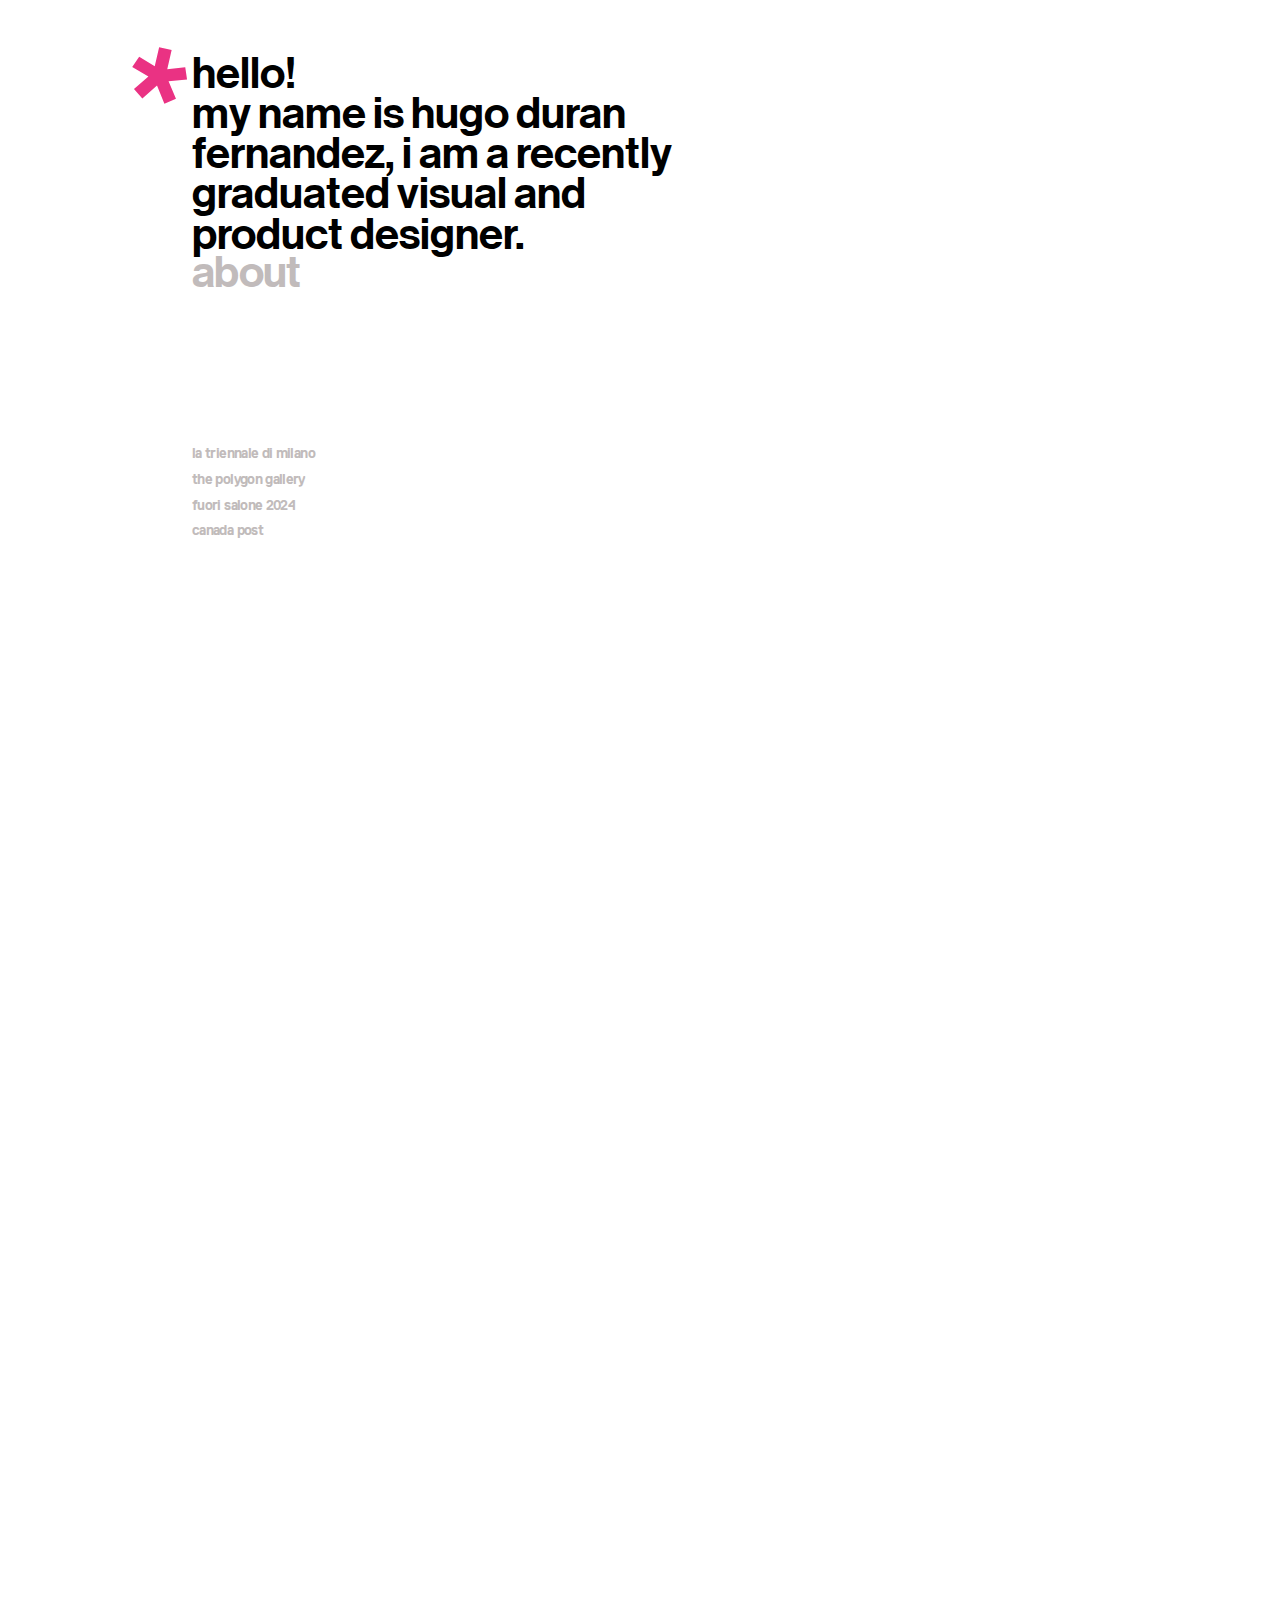
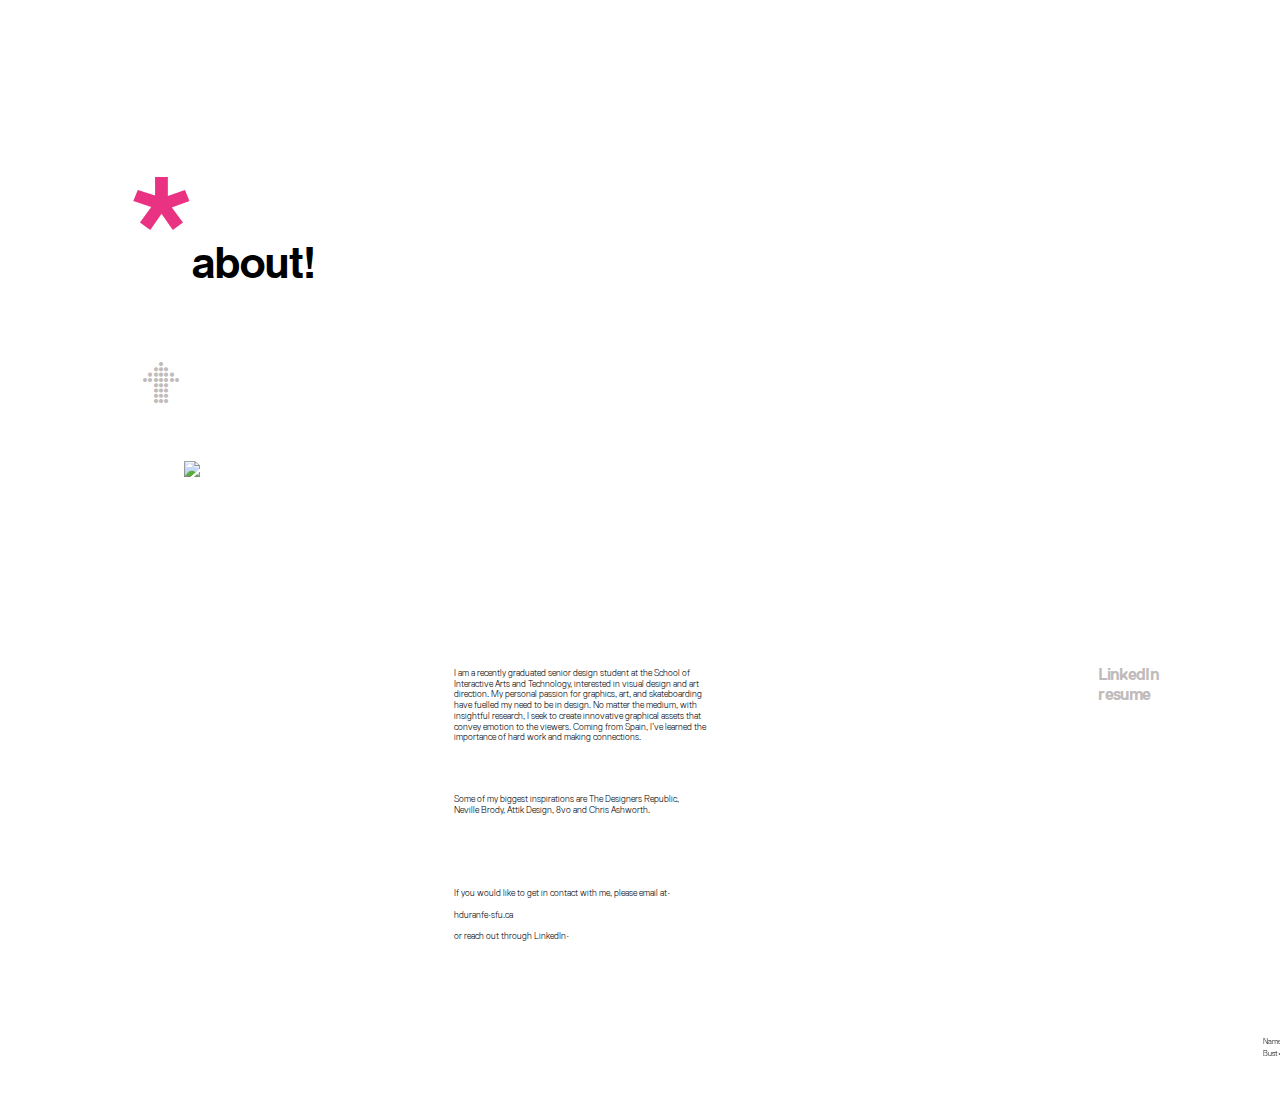
==== index.html @ 4f86c84c "Update index.html" ====
<!DOCTYPE html>
	<html lang="en">
	<head>
		<meta charset ="UTF-8" />
		<link rel="stylesheet" href="index.css" />
		<script src="https://unpkg.com/aos@2.3.1/dist/aos.js"></script>
		<script src="https://ajax.googleapis.com/ajax/libs/jquery/3.3.1/jquery.min.js"></script>
		<meta name="viewport" content="width=device-width, initial-scale=1">
		<title> Hugo Duran</title>
		<link rel = "icon" href="Vector 1.ico">
  </head>

		<body>
			<p id="hello"> * </p>
			<p id="boss">hello! <br> my name is <a class="name" id="hugo" href="#ab">hugo duran <br> fernandez,</a> i am a recently <br> graduated visual and <br>
			product designer.</p>


			<a id="one" href="project2.html">la triennale di milano</a>

			<a id="two" href="project3.html">the polygon gallery</a>

			<a id="three" href="project3.html">fuori salone 2024</a>

			<a id="four" href="project4.html">canada post</a>

			<a class="name" id="aboutme" href="#ab">about</a>


			<p id="ab">*</p>
			<p id="about">about!</p>

			<img id="meimg" src="meimg.svg">
			<p id="bio">I am a recently graduated senior design student at the School of <br>Interactive
				Arts and Technology, interested in visual design and art <br>direction. My personal
				passion for graphics, art, and skateboarding <br>have fuelled my need to be in design.
				No  matter the medium, with <br>insightful research, I seek to create innovative
				graphical assets that <br>convey emotion to the viewers. Coming from Spain, I’ve
				learned the <br>importance of hard work and making connections.
			</p>

			<p id="id2">Some of my biggest inspirations are The Designers Republic,<br> Neville Brody,
				Attik Design, 8vo and Chris Ashworth.
			</p>

			<p id="id3">
				If you would like to get in contact with me, please email at:
				<br><br>
				hduranfe@sfu.ca
				<br><br>
				or reach out through LinkedIn!
			</p>

			<a href="https://www.linkedin.com/in/hugo-duran-fernandez-402280212/" id="linkedin">LinkedIn</a>
			<a href="resume.pdf" id="resume" download>resume</a>

			<a href="#hello" id="backup">x</a>


			<marquee id="marq" behavior="scroll" Scrollamount=2.5 direction="left">Name: Hugo Duran / Place of Birth: Lugo (Spain) / Date of Birth: December 4th, 1998 / Zodiac Sign: Sagittarius / Blood Type: O+ Type / Height: 168cm / Weight : 58.9kg </marquee>
			<marquee id="marq2" behavior="scroll" Scrollamount=2.5 direction="left">Bust: 90cm / Waist: 60cm / Hip: 90cm / Foot: 25cm / Size of Head: 54cm / Length from the Crotch to the Ankle: 68cm / Length of Arms: 68cm / Hair: Black (Really dark brown) / Width of the Face: 18cm / Length of the Face: 25cm / Eye Color: Brown / Visual acuity: 20/20 / Number of Pets: 1 Dog + 3 Fish &nbsp &nbsp &nbsp &nbsp &nbsp &nbsp &nbsp &nbsp &nbsp </marquee>


		</body>

    </html>
---- index.css ----
@keyframes fadeIn{
  from { opacity:0; }
  to   { opacity:1; }
}

@font-face	{

  font-family:Replica Bold;
  src:url("ReplicaTrial-Bold.otf");

}

@font-face	{

  font-family:Replica Light;
  src:url("ReplicaTrial-Light.otf");
}

@font-face	{

  font-family:Iconographica;
  src:url("Iconografica.ttf");
}

@font-face	{

  font-family:Neue Hass Grotesc;
  src:url("NHaasGroteskDSPro-65Md.ttf");
}

body, html {
    height:100%;
    background-color:#ffffff;
    scroll-behavior: smooth;
    overflow-x: hidden;
    overflow-y: hidden;
}

#hello {
  font-family: Neue Hass Grotesc;
  font-size:13vw;
	position:absolute;
	left:11vw;
	top:-12.5vw;
  color:#EA3283;

  transform-origin: 0 0;
  transform: rotate(13deg);


    /*opacity:0;
    animation-name: fadeIn;
    animation-delay: 1s;
    animation-duration: 5s;
    animation-fill-mode: forwards;
    */

}

#boss {
  font-family: Neue Hass Grotesc;
  font-size:3.4vw;
  line-height:92%;
  letter-spacing:normal;
  position:absolute;
  left:15vw;
  top: 0.85vw;
}

#hugo{
  color:black;
}

#hugo:hover{
  color: #EA3283;
}


#rect{
  position:absolute;
	top:29vw;
  width: 101vw;
}

#rect2{
  position:absolute;
	top:30vw;
  width: 101vw;
}

#me{
  font-family: Replica Bold;
  letter-spacing: -0.05vw;
  line-height:1.3vw;
  font-size:1.27vw;
  position:absolute;
  left:30vw;
  top: 30vw;
}

#titleprojects{
  font-family: Replica Bold;
  letter-spacing: -0.05vw;
  font-size:1.1vw;
  position:absolute;
  left:15vw;
  top: 35.8vw;
}

#one{
  font-family: Replica Bold;
  letter-spacing: -0.05vw;
  font-size:1.1vw;
  position:absolute;
  left:15vw;
  top: 34.8vw;

}

#two{
  font-family: Replica Bold;
  letter-spacing: -0.05vw;
  font-size:1.1vw;
  position:absolute;
  left:15vw;
  top: 36.8vw;
}

#three{
  font-family: Replica Bold;
  letter-spacing: -0.05vw;
  font-size:1.1vw;
  position:absolute;
  left:15vw;
  top: 38.8vw;
  color: rgb(#f1f1f1);
}

#four{
  font-family: Replica Bold;
  letter-spacing: -0.05vw;
  font-size:1.1vw;
  position:absolute;
  left:15vw;
  top: 40.8vw;
  color: rgb(#f1f1f1);
}

#aboutme{
  font-family: Neue Hass Grotesc;
  letter-spacing: -0.05vw;
  font-size:3.4vw;
  position:absolute;
  left:15vw;
  top: 19.3vw;
}

#ab{
  font-family: Neue Hass Grotesc;
  font-size:13vw;
	position:absolute;
	left:10vw;
	top:174.8vh;
  color:#EA3283;
}

#about{
  font-family: Neue Hass Grotesc;
  font-size:3.4vw;
  line-height:92%;
  letter-spacing:normal;
  position:absolute;
  left:15vw;
  top: 200vh;
}

#meimg{
  width:12vw;
  position:absolute;
  left:14.4vw;
  top:229vh;
}

#bio{
  font-family: Replica Light;
  font-size:0.7vw;
  line-height:1.2;
  letter-spacing:normal;
  position:absolute;
  left:35.5vw;
  top: 251vh;
}

#id2{
  font-family: Replica Light;
  font-size:0.7vw;
  line-height:1.2;
  letter-spacing:normal;
  position:absolute;
  left:35.5vw;
  top: 265vh;
}

#id3{
  font-family: Replica Light;
  font-size:0.7vw;
  line-height:1.2;
  letter-spacing:normal;
  position:absolute;
  left:35.5vw;
  top: 275.5vh;
}


#marq{
  font-family: Replica Light;
  font-size:0.6vw;
  position:absolute;
  width:100%;
  top:293vh;
  left:0vw;
}

#marq2{
  font-family: Replica Light;
  font-size:0.6vw;
  position:absolute;
  width:100%;
  top:294.3vh;
  left:0vw;
  padding-bottom: 5vh;
}

#linkedin{
  font-family: Replica Bold;
  font-size:1.3vw;
  letter-spacing: -0.05vw;
  position:absolute;
  top:251.5vh;
  left:85.8vw;
}

#resume{
  font-family: Replica Bold;
  font-size:1.3vw;
  letter-spacing: -0.05vw;
  position:absolute;
  top:253.8vh;
  left:85.8vw;
}

#backup{
  font-family: Iconographica;
  font-size:3.5vw;
  line-height:normal;
  position:absolute;
  left:14vw;
  top:218vh;

  transform-origin: 0 0;
  transform: rotate(90deg);
}


/* unvisited link */
a:link {
  color: #c1bbbb;
  text-decoration: none;
}

/* visited link */
a:visited {
  color: #c1bbbb;
  text-decoration: none;
}

/* mouse over link */
a:hover {
  color: #EA3283;
  text-decoration: none;
}

/* selected link */
a:active {
  color: #c1bbbb;
  text-decoration: none;
}
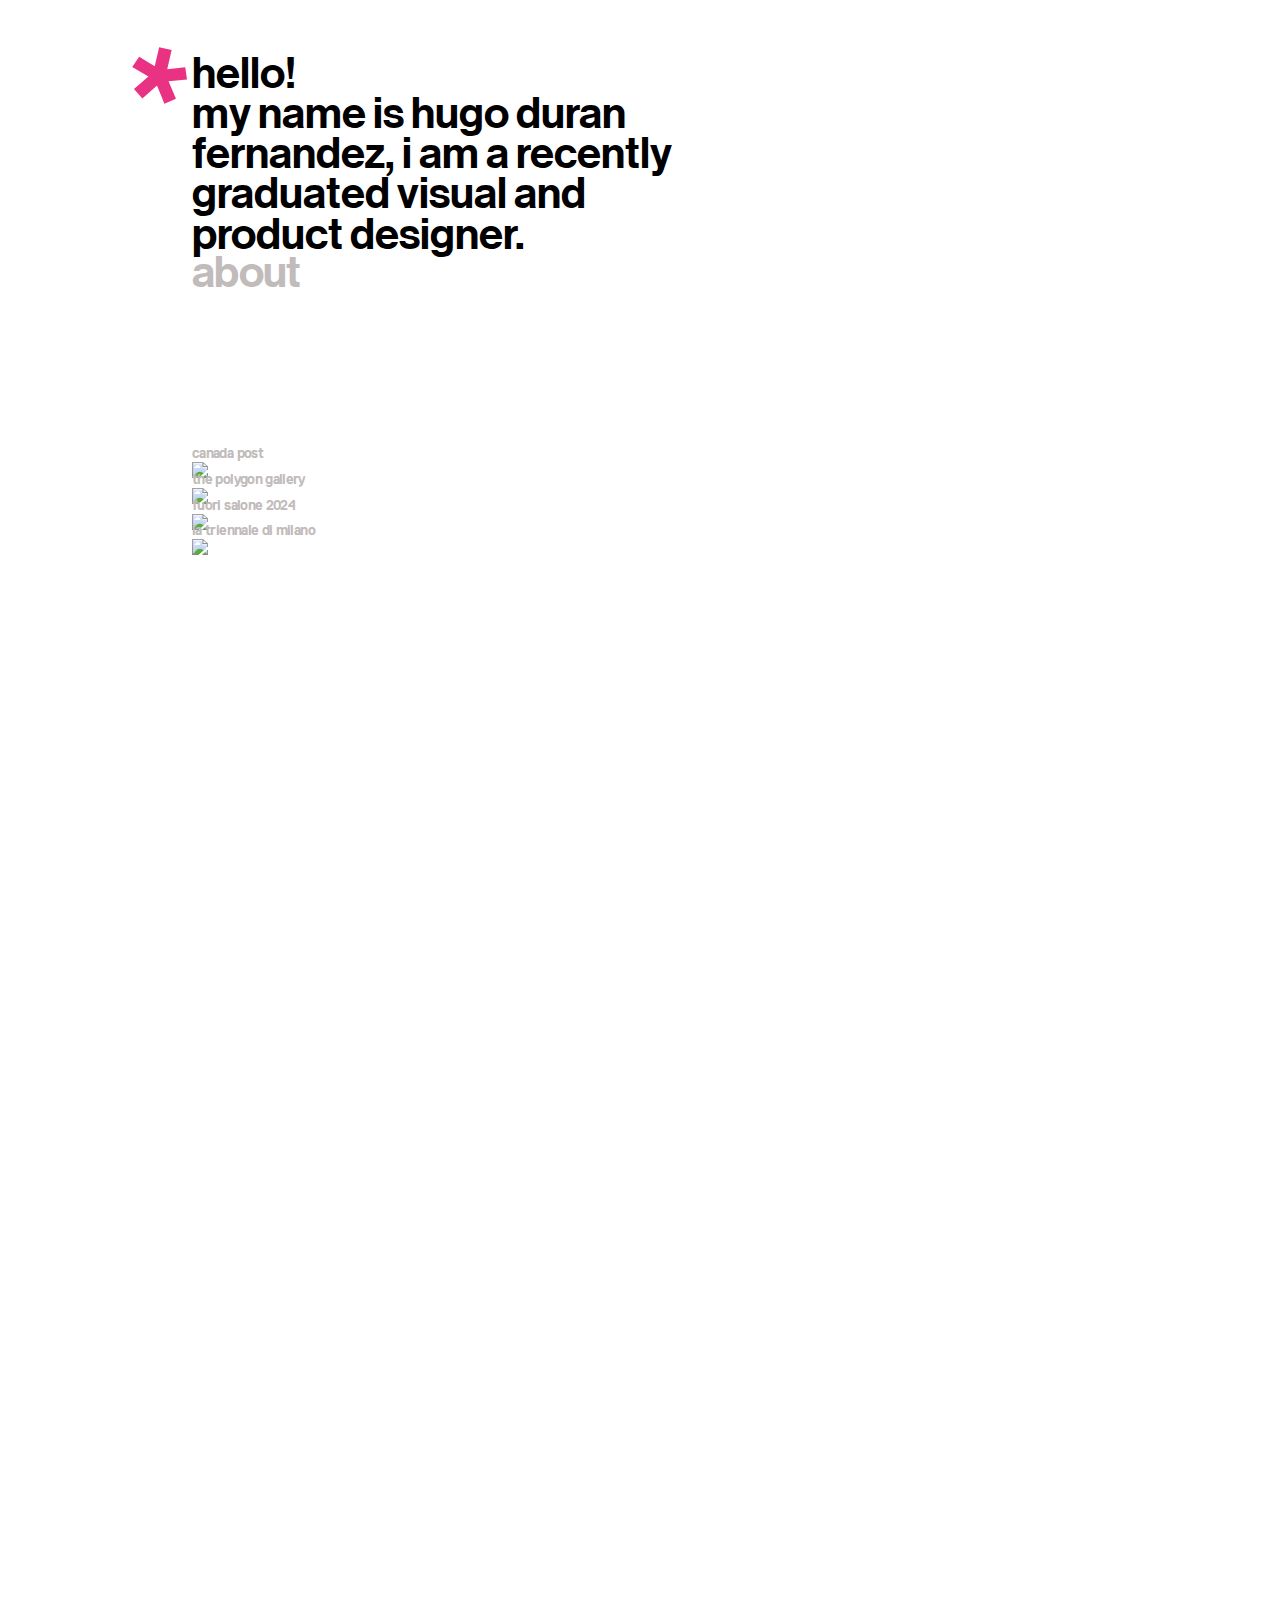
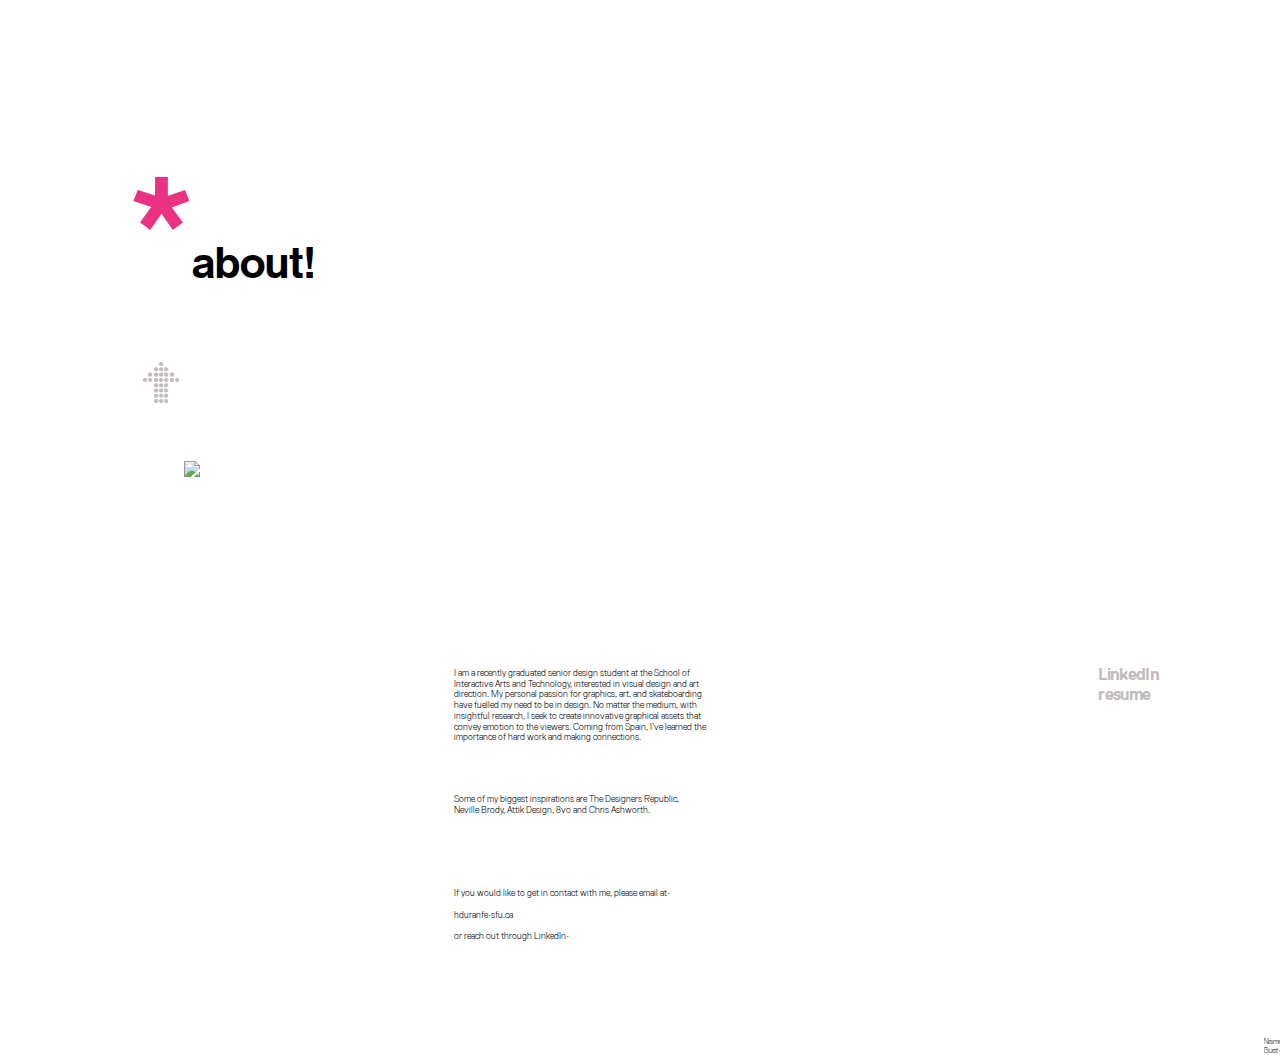
==== commit a359acea: "Update index.html" ====
--- a/index.html
+++ b/index.html
@@ -11,18 +11,27 @@
   </head>
 
 		<body>
+
 			<p id="hello"> * </p>
 			<p id="boss">hello! <br> my name is <a class="name" id="hugo" href="#ab">hugo duran <br> fernandez,</a> i am a recently <br> graduated visual and <br>
 			product designer.</p>
 
 
-			<a id="one" href="project2.html">la triennale di milano</a>
+			<a id="one" href="project5.html">canada post
+			<div><img id="p1" src="postershow.svg" /></div>
+			</a>
 
-			<a id="two" href="project3.html">the polygon gallery</a>
+			<a id="two" href="project3.html">the polygon gallery
+			<div><img id="p2" src="postershow.svg" /></div>
+			</a>
 
-			<a id="three" href="project3.html">fuori salone 2024</a>
+			<a id="three" href="project4.html">fuori salone 2024
+			<div><img id="p3" src="postershow.svg" /></div>
+			</a>
 
-			<a id="four" href="project4.html">canada post</a>
+			<a id="four" href="project2.html">la triennale di milano
+			<div><img id="p4" src="postershow.svg" /></div>
+			</a>
 
 			<a class="name" id="aboutme" href="#ab">about</a>
 
@@ -52,15 +61,18 @@
 			</p>
 
 			<a href="https://www.linkedin.com/in/hugo-duran-fernandez-402280212/" id="linkedin">LinkedIn</a>
-			<a href="resume.pdf" id="resume" download>resume</a>
+			<a href="resume2024.pdf" id="resume" download>resume</a>
 
 			<a href="#hello" id="backup">x</a>
 
 
-			<marquee id="marq" behavior="scroll" Scrollamount=2.5 direction="left">Name: Hugo Duran / Place of Birth: Lugo (Spain) / Date of Birth: December 4th, 1998 / Zodiac Sign: Sagittarius / Blood Type: O+ Type / Height: 168cm / Weight : 58.9kg </marquee>
-			<marquee id="marq2" behavior="scroll" Scrollamount=2.5 direction="left">Bust: 90cm / Waist: 60cm / Hip: 90cm / Foot: 25cm / Size of Head: 54cm / Length from the Crotch to the Ankle: 68cm / Length of Arms: 68cm / Hair: Black (Really dark brown) / Width of the Face: 18cm / Length of the Face: 25cm / Eye Color: Brown / Visual acuity: 20/20 / Number of Pets: 1 Dog + 3 Fish &nbsp &nbsp &nbsp &nbsp &nbsp &nbsp &nbsp &nbsp &nbsp </marquee>
-
+			<marquee id="marq" behavior="scroll" Scrollamount=2.5 direction="left">Name: Hugo Duran / Place of Birth: Lugo (Spain) /
+				Date of Birth: December 4th, 1998 / Zodiac Sign: Sagittarius / Blood Type: O+ Type / Height: 168cm / Weight : 58.9kg
+				<br> Bust: 90cm / Waist: 60cm / Hip: 90cm / Foot: 25cm / Size of Head: 54cm / Length from the Crotch to the Ankle: 68cm
+				/ Length of Arms: 68cm / Hair: Black (Really dark brown) / Width of the Face: 18cm / Length of the Face: 25cm / Eye Color:
+				Brown / Visual acuity: 20/20 / Number of Pets: 1 Dog + 3 Fish</marquee>
 
 		</body>
 
     </html>
+
--- a/index.css
+++ b/index.css
@@ -31,9 +31,14 @@
 body, html {
     height:100%;
     background-color:#ffffff;
+    cursor:url('newmouse.svg'), auto;
     scroll-behavior: smooth;
     overflow-x: hidden;
     overflow-y: hidden;
+}
+
+a{
+  cursor:url('newmouse.svg'), auto;
 }
 
 #hello {
@@ -285,3 +290,7 @@
   color: #c1bbbb;
   text-decoration: none;
 }
+
+::selection{
+color:#EA3283;
+}
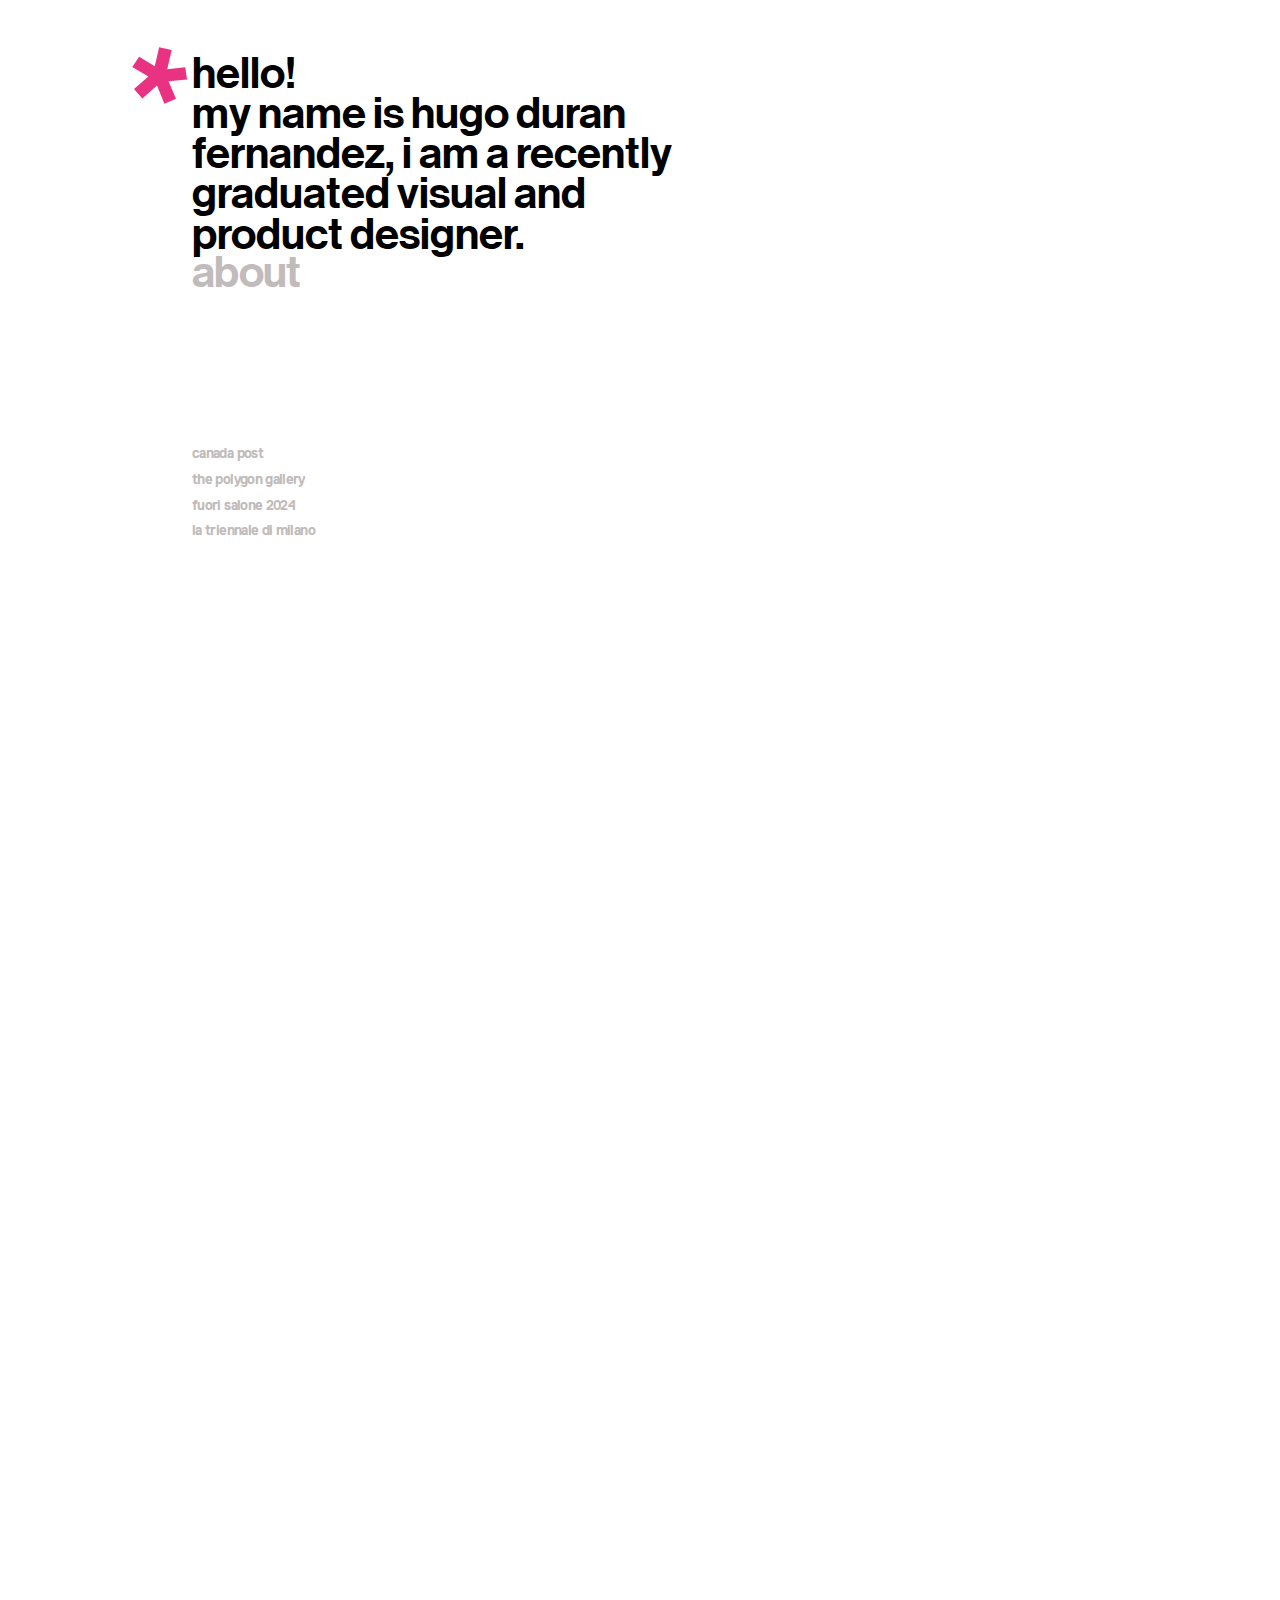
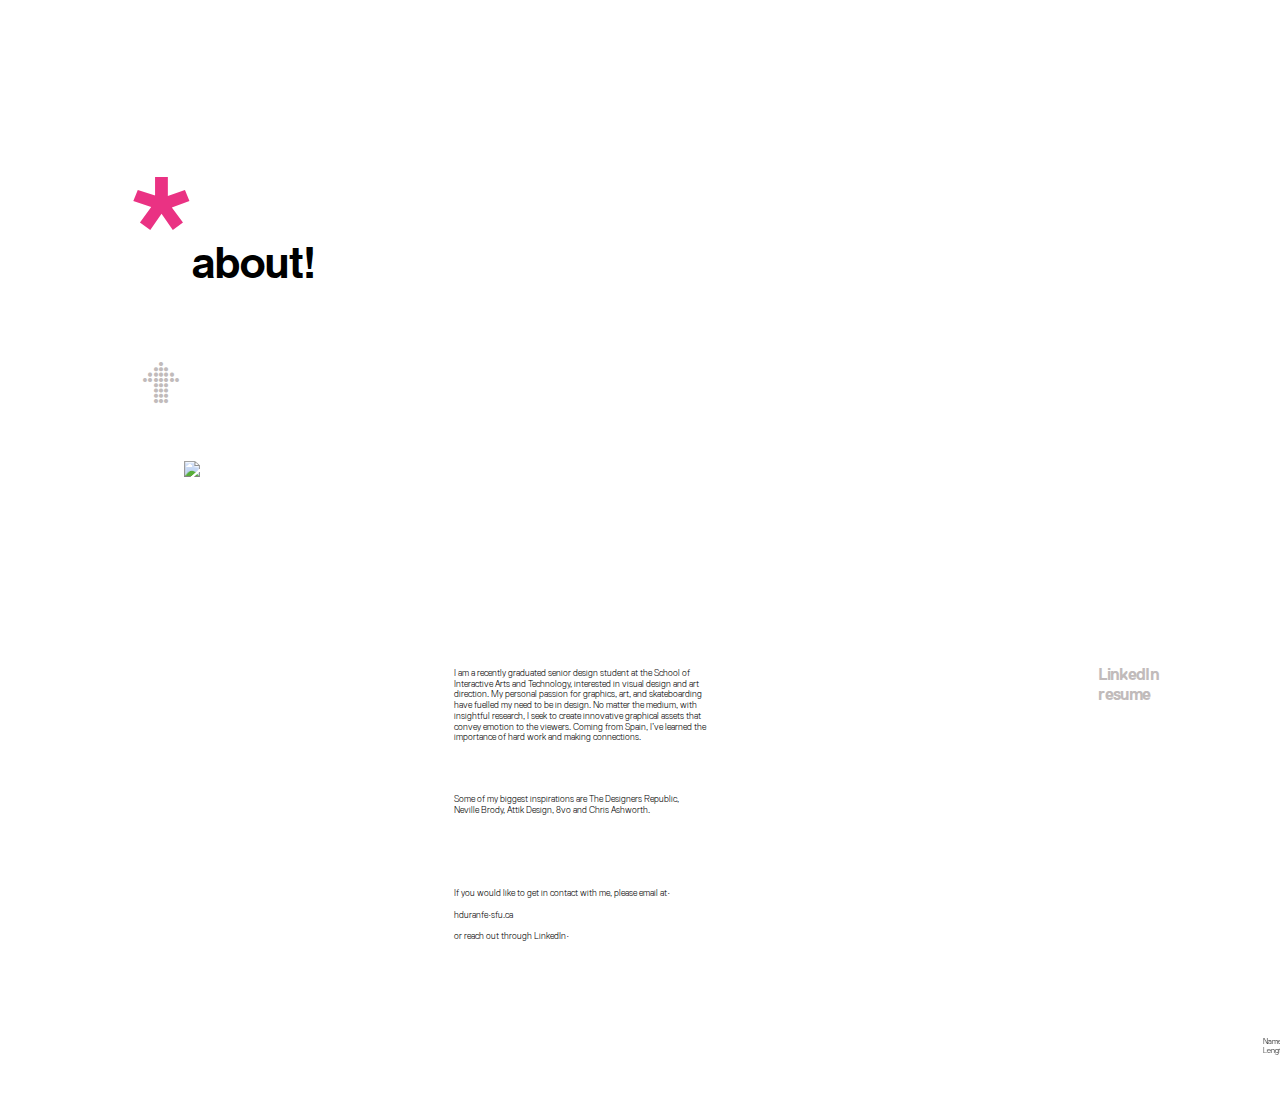
==== commit 23ddfe90: "Update index.html" ====
--- a/index.html
+++ b/index.html
@@ -8,6 +8,7 @@
 		<meta name="viewport" content="width=device-width, initial-scale=1">
 		<title> Hugo Duran</title>
 		<link rel = "icon" href="Vector 1.ico">
+
   </head>
 
 		<body>
@@ -18,15 +19,15 @@
 
 
 			<a id="one" href="project5.html">canada post
-			<div><img id="p1" src="postershow.svg" /></div>
+			<div><img id="p1" src="shipping.svg" /></div>
 			</a>
 
 			<a id="two" href="project3.html">the polygon gallery
-			<div><img id="p2" src="postershow.svg" /></div>
+			<div><img id="p2" src="finalrender.svg" /></div>
 			</a>
 
 			<a id="three" href="project4.html">fuori salone 2024
-			<div><img id="p3" src="postershow.svg" /></div>
+			<div><img id="p3" src="crumpled.svg" /></div>
 			</a>
 
 			<a id="four" href="project2.html">la triennale di milano
@@ -68,11 +69,10 @@
 
 			<marquee id="marq" behavior="scroll" Scrollamount=2.5 direction="left">Name: Hugo Duran / Place of Birth: Lugo (Spain) /
 				Date of Birth: December 4th, 1998 / Zodiac Sign: Sagittarius / Blood Type: O+ Type / Height: 168cm / Weight : 58.9kg
-				<br> Bust: 90cm / Waist: 60cm / Hip: 90cm / Foot: 25cm / Size of Head: 54cm / Length from the Crotch to the Ankle: 68cm
+				 Bust: 90cm / Waist: 60cm / Hip: 90cm / Foot: 25cm / Size of Head: 54cm <br> Length from the Crotch to the Ankle: 68cm
 				/ Length of Arms: 68cm / Hair: Black (Really dark brown) / Width of the Face: 18cm / Length of the Face: 25cm / Eye Color:
-				Brown / Visual acuity: 20/20 / Number of Pets: 1 Dog + 3 Fish</marquee>
+				Brown / Visual acuity: 20/20 / Number of Pets: 1 Dog + 3 Deceased Fish + 1 Cat</marquee>
 
 		</body>
 
     </html>
-
--- a/index.css
+++ b/index.css
@@ -151,6 +151,46 @@
   color: rgb(#f1f1f1);
 }
 
+a>div {
+  display: none;
+}
+
+a:hover>div {
+  display: block;
+}
+
+#p1{
+  width:25vw;
+
+  position:absolute;
+  left:50vw;
+  top:-45vh;
+}
+
+#p2{
+  width:25vw;
+
+  position:absolute;
+  left:50vw;
+  top:-49vh;
+}
+
+#p3{
+  width:25vw;
+
+  position:absolute;
+  left:50vw;
+  top:-53vh;
+}
+
+#p4{
+  width:25vw;
+
+  position:absolute;
+  left:50vw;
+  top:-57vh;
+}
+
 #aboutme{
   font-family: Neue Hass Grotesc;
   letter-spacing: -0.05vw;
@@ -224,15 +264,6 @@
   width:100%;
   top:293vh;
   left:0vw;
-}
-
-#marq2{
-  font-family: Replica Light;
-  font-size:0.6vw;
-  position:absolute;
-  width:100%;
-  top:294.3vh;
-  left:0vw;
   padding-bottom: 5vh;
 }
 
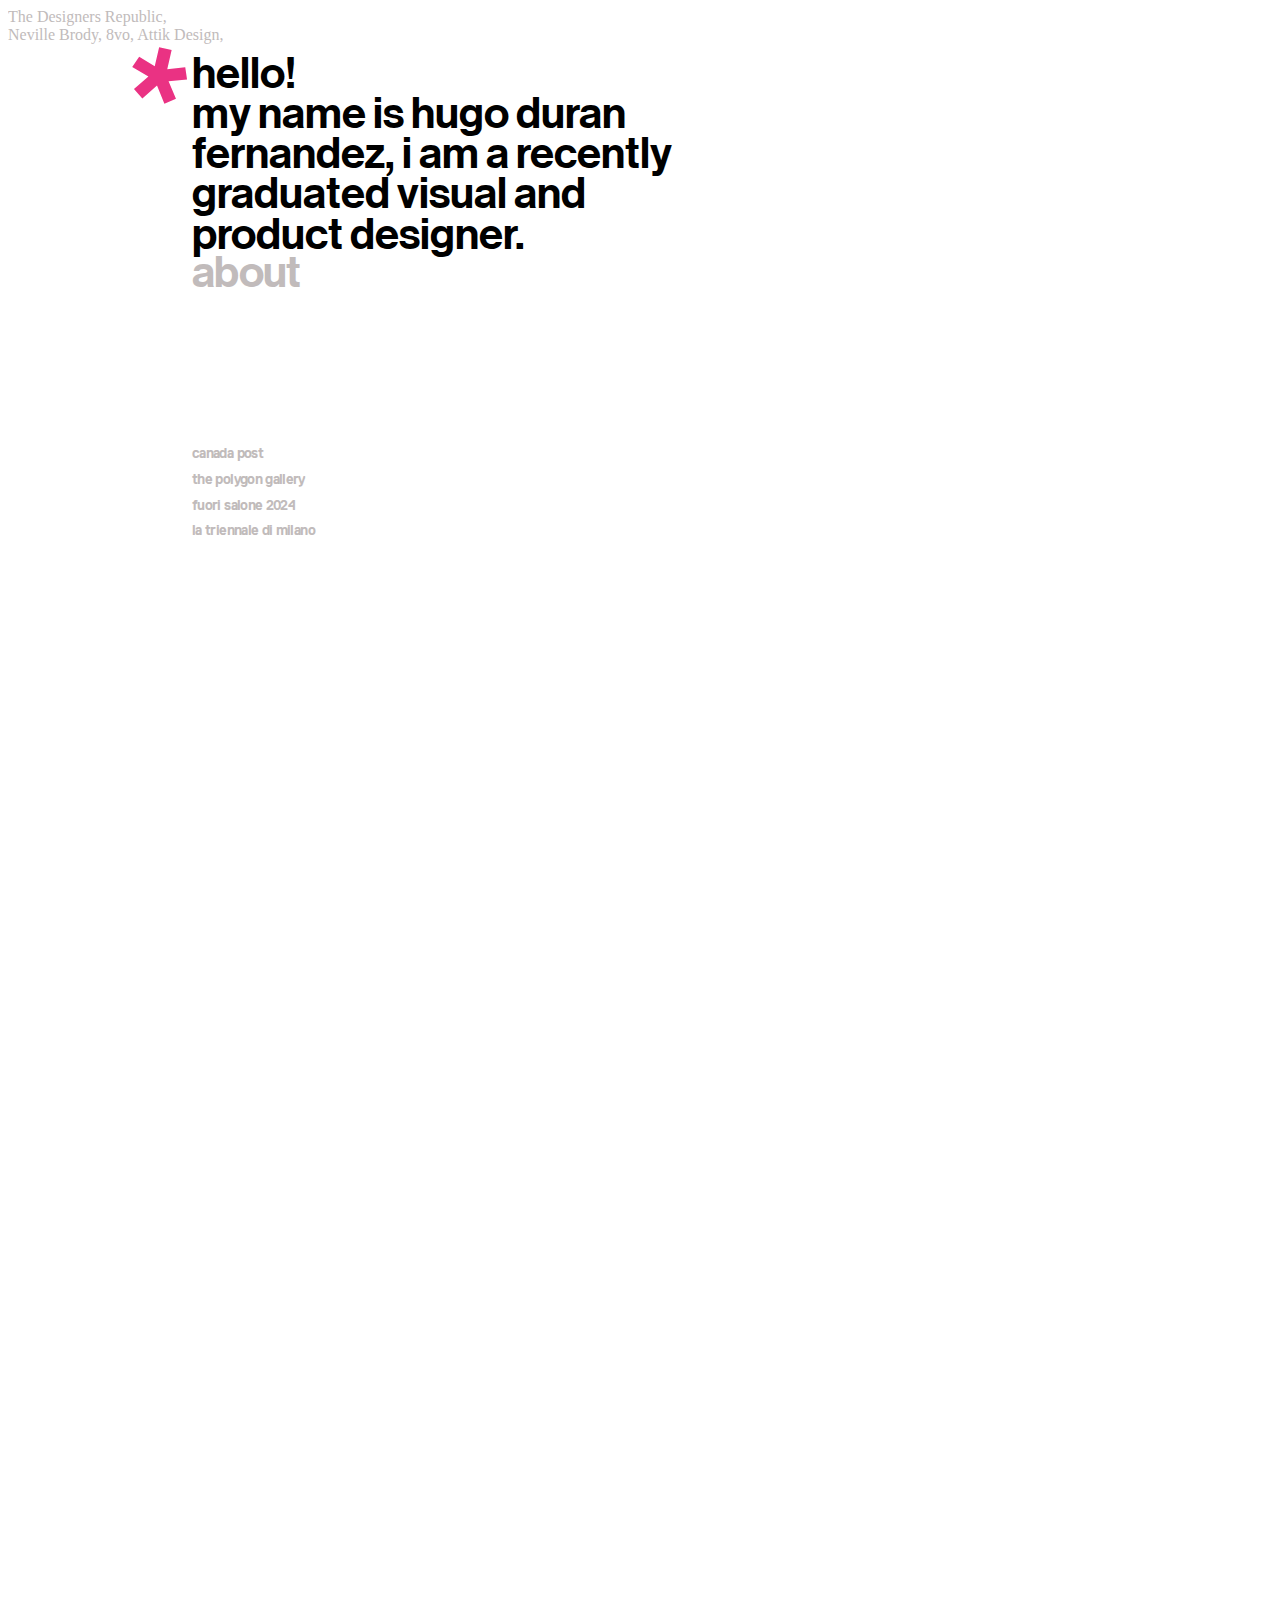
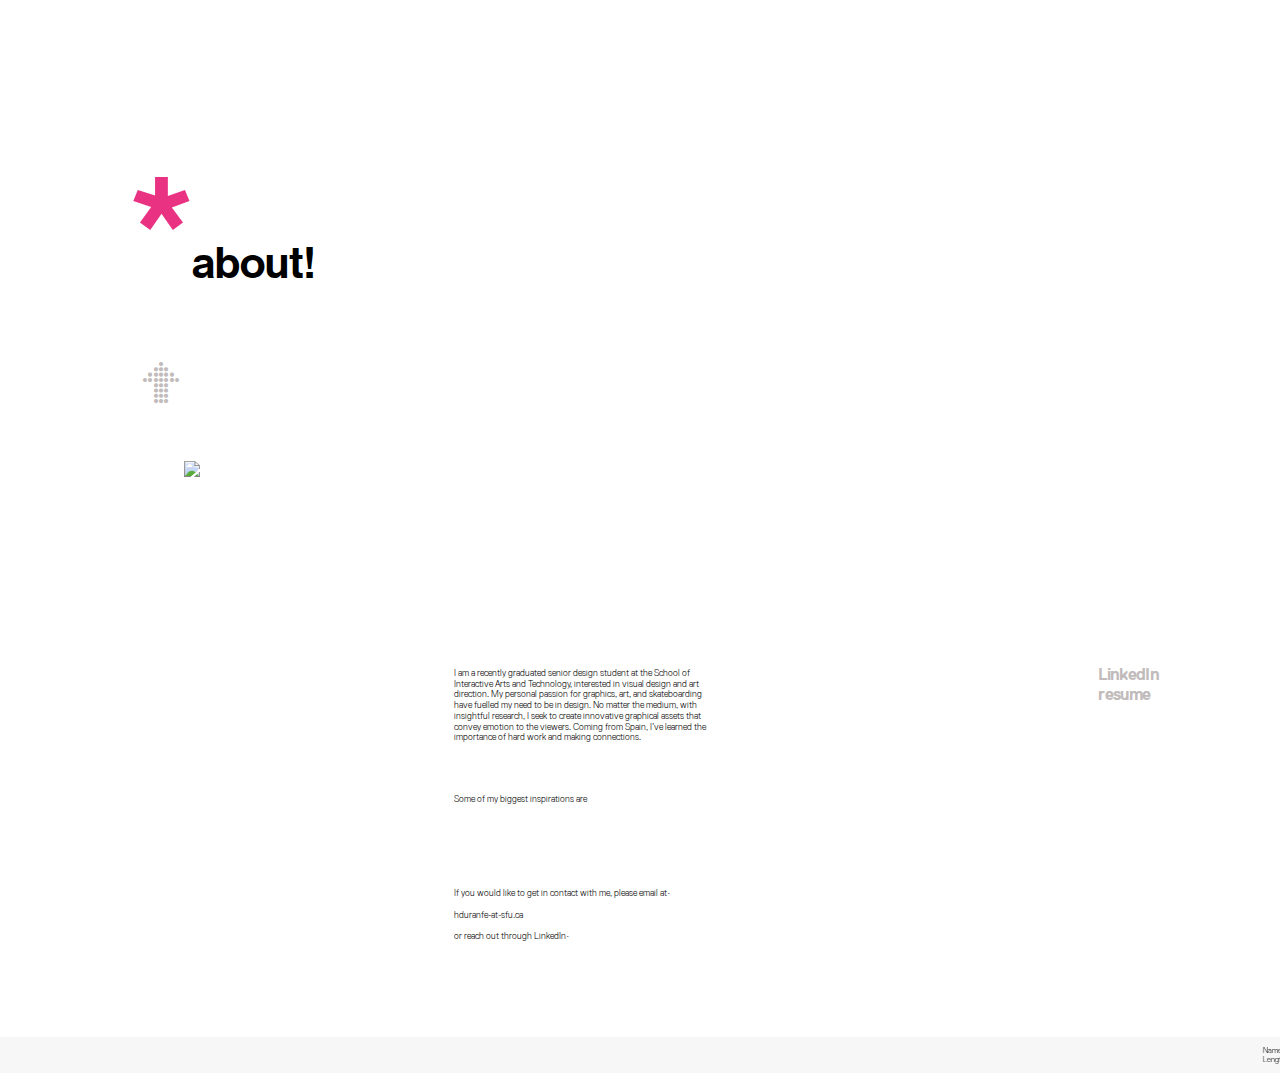
==== commit 4bb41100: "Update index.html" ====
--- a/index.html
+++ b/index.html
@@ -49,14 +49,30 @@
 				learned the <br>importance of hard work and making connections.
 			</p>
 
-			<p id="id2">Some of my biggest inspirations are The Designers Republic,<br> Neville Brody,
-				Attik Design, 8vo and Chris Ashworth.
-			</p>
+			<p id="id2">Some of my biggest inspirations are</p>
+
+				<a id="tdr" href="TDR.gif">The Designers Republic,<br>
+				<div><img id="p5" src="TDR1.gif" /></div>
+				</a>
+
+				<a id="NB" href="neville brody.gif">Neville Brody,
+				<div><img id="p6" src="neville brody1.gif" /></div>
+				</a>
+
+				<a id="vo" href="8vo.gif">8vo,
+				<div><img id="p8" src="8vo1.gif" /></div>
+				</a>
+
+				<a id="AD" href="attik.gif">Attik Design,
+				<div><img id="p7" src="attik1.gif" /></div>
+				</a>
+
+
 
 			<p id="id3">
 				If you would like to get in contact with me, please email at:
 				<br><br>
-				hduranfe@sfu.ca
+				hduranfe-at-sfu.ca
 				<br><br>
 				or reach out through LinkedIn!
 			</p>
--- a/index.css
+++ b/index.css
@@ -53,13 +53,6 @@
   transform: rotate(13deg);
 
 
-    /*opacity:0;
-    animation-name: fadeIn;
-    animation-delay: 1s;
-    animation-duration: 5s;
-    animation-fill-mode: forwards;
-    */
-
 }
 
 #boss {
@@ -264,7 +257,9 @@
   width:100%;
   top:293vh;
   left:0vw;
-  padding-bottom: 5vh;
+  padding-bottom: 1vh;
+  padding-top:1vh;
+  background:#f7f7f7;
 }
 
 #linkedin{
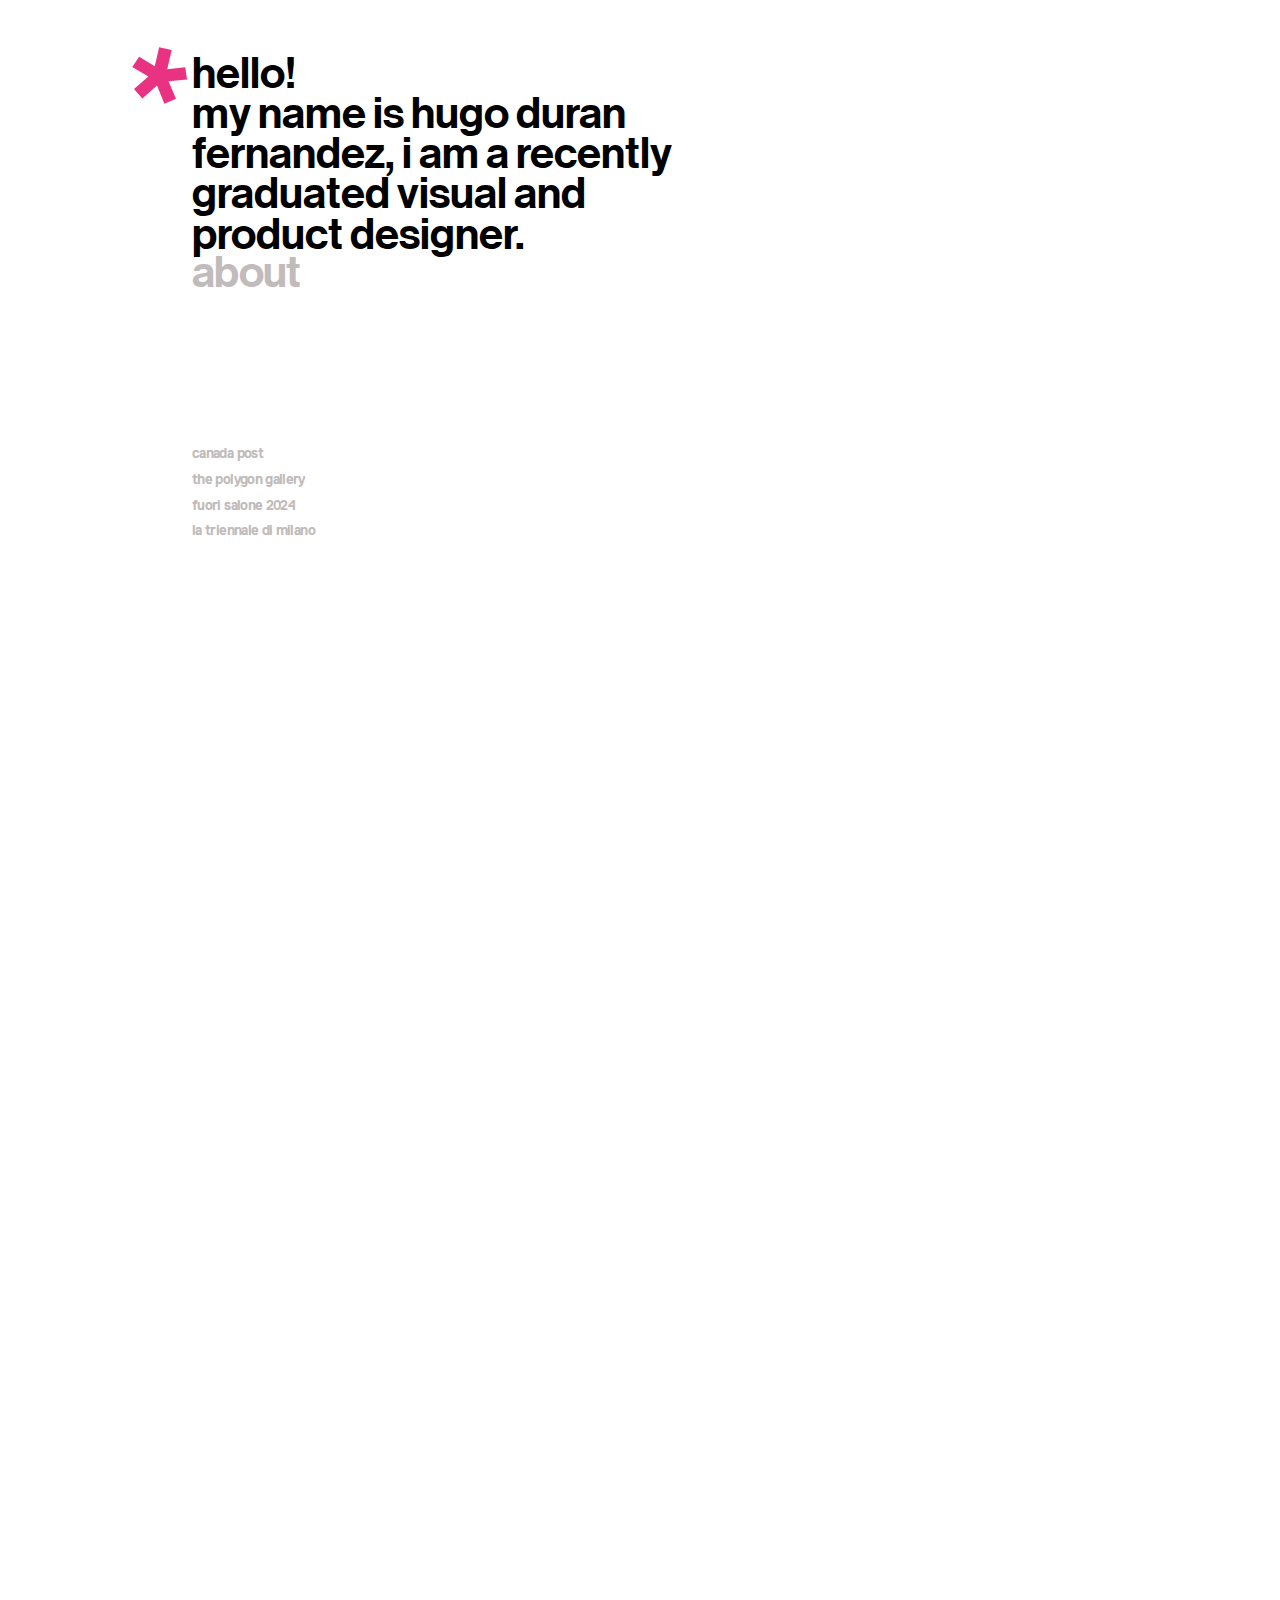
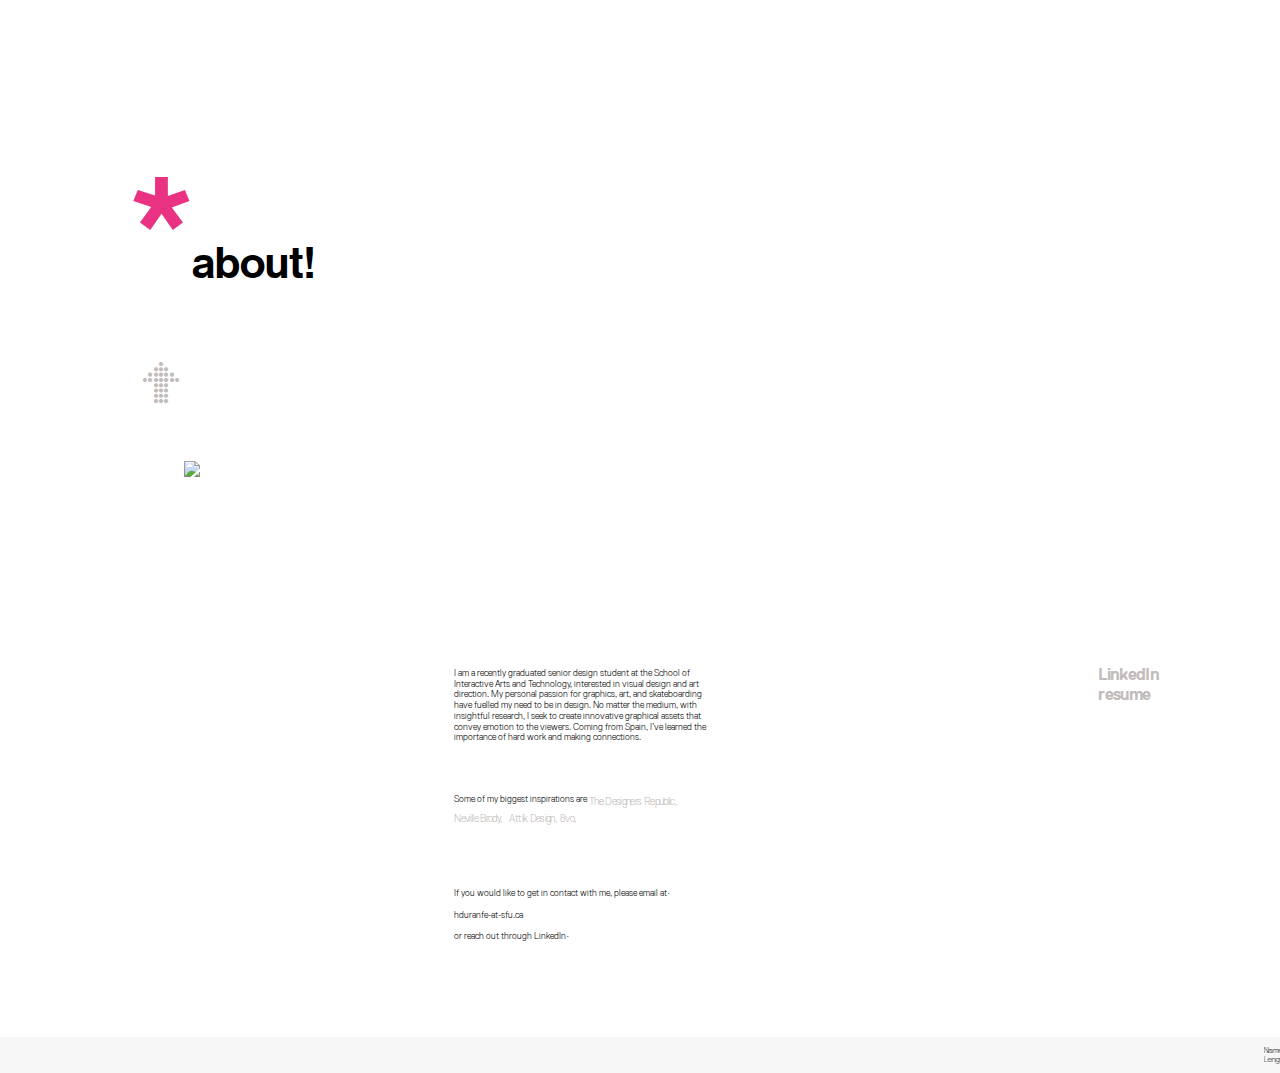
==== commit e17a9f63: "Update index.html" ====
--- a/index.html
+++ b/index.html
@@ -55,7 +55,7 @@
 				<div><img id="p5" src="TDR1.gif" /></div>
 				</a>
 
-				<a id="NB" href="neville brody.gif">Neville Brody,
+				<a id="NB" href="nevillebrody.gif">Neville Brody,
 				<div><img id="p6" src="neville brody1.gif" /></div>
 				</a>
 
--- a/index.css
+++ b/index.css
@@ -144,6 +144,46 @@
   color: rgb(#f1f1f1);
 }
 
+#tdr{
+  font-family: Replica Light;
+  letter-spacing: -0.05vw;
+  font-size:0.8vw;
+  position:absolute;
+  left:46vw;
+  top: 266.1vh;
+  color: rgb(#f1f1f1);
+}
+
+#NB{
+  font-family: Replica Light;
+  letter-spacing: -0.05vw;
+  font-size:0.8vw;
+  position:absolute;
+  left:35.5vw;
+  top: 268vh;
+  color: rgb(#f1f1f1);
+}
+
+#AD{
+  font-family: Replica Light;
+  letter-spacing: -0.05vw;
+  font-size:0.8vw;
+  position:absolute;
+  left:39.8vw;
+  top: 268vh;
+  color: rgb(#f1f1f1);
+}
+
+#vo{
+  font-family: Replica Light;
+  letter-spacing: -0.05vw;
+  font-size:0.8vw;
+  position:absolute;
+  left:43.75vw;
+  top: 268vh;
+  color: rgb(#f1f1f1);
+}
+
 a>div {
   display: none;
 }
@@ -182,6 +222,38 @@
   position:absolute;
   left:50vw;
   top:-57vh;
+}
+
+#p5{
+  width:20vw;
+
+  position:absolute;
+  left:-10.5vw;
+  top:-40vh;
+}
+
+#p6{
+  width:20vw;
+
+  position:absolute;
+  left:0vw;
+  top:-41.8vh;
+}
+
+#p7{
+  width:20vw;
+
+  position:absolute;
+  left:-4.5vw;
+  top:-41.8vh;
+}
+
+#p8{
+  width:20vw;
+
+  position:absolute;
+  left:-8.4vw;
+  top:-41.8vh;
 }
 
 #aboutme{
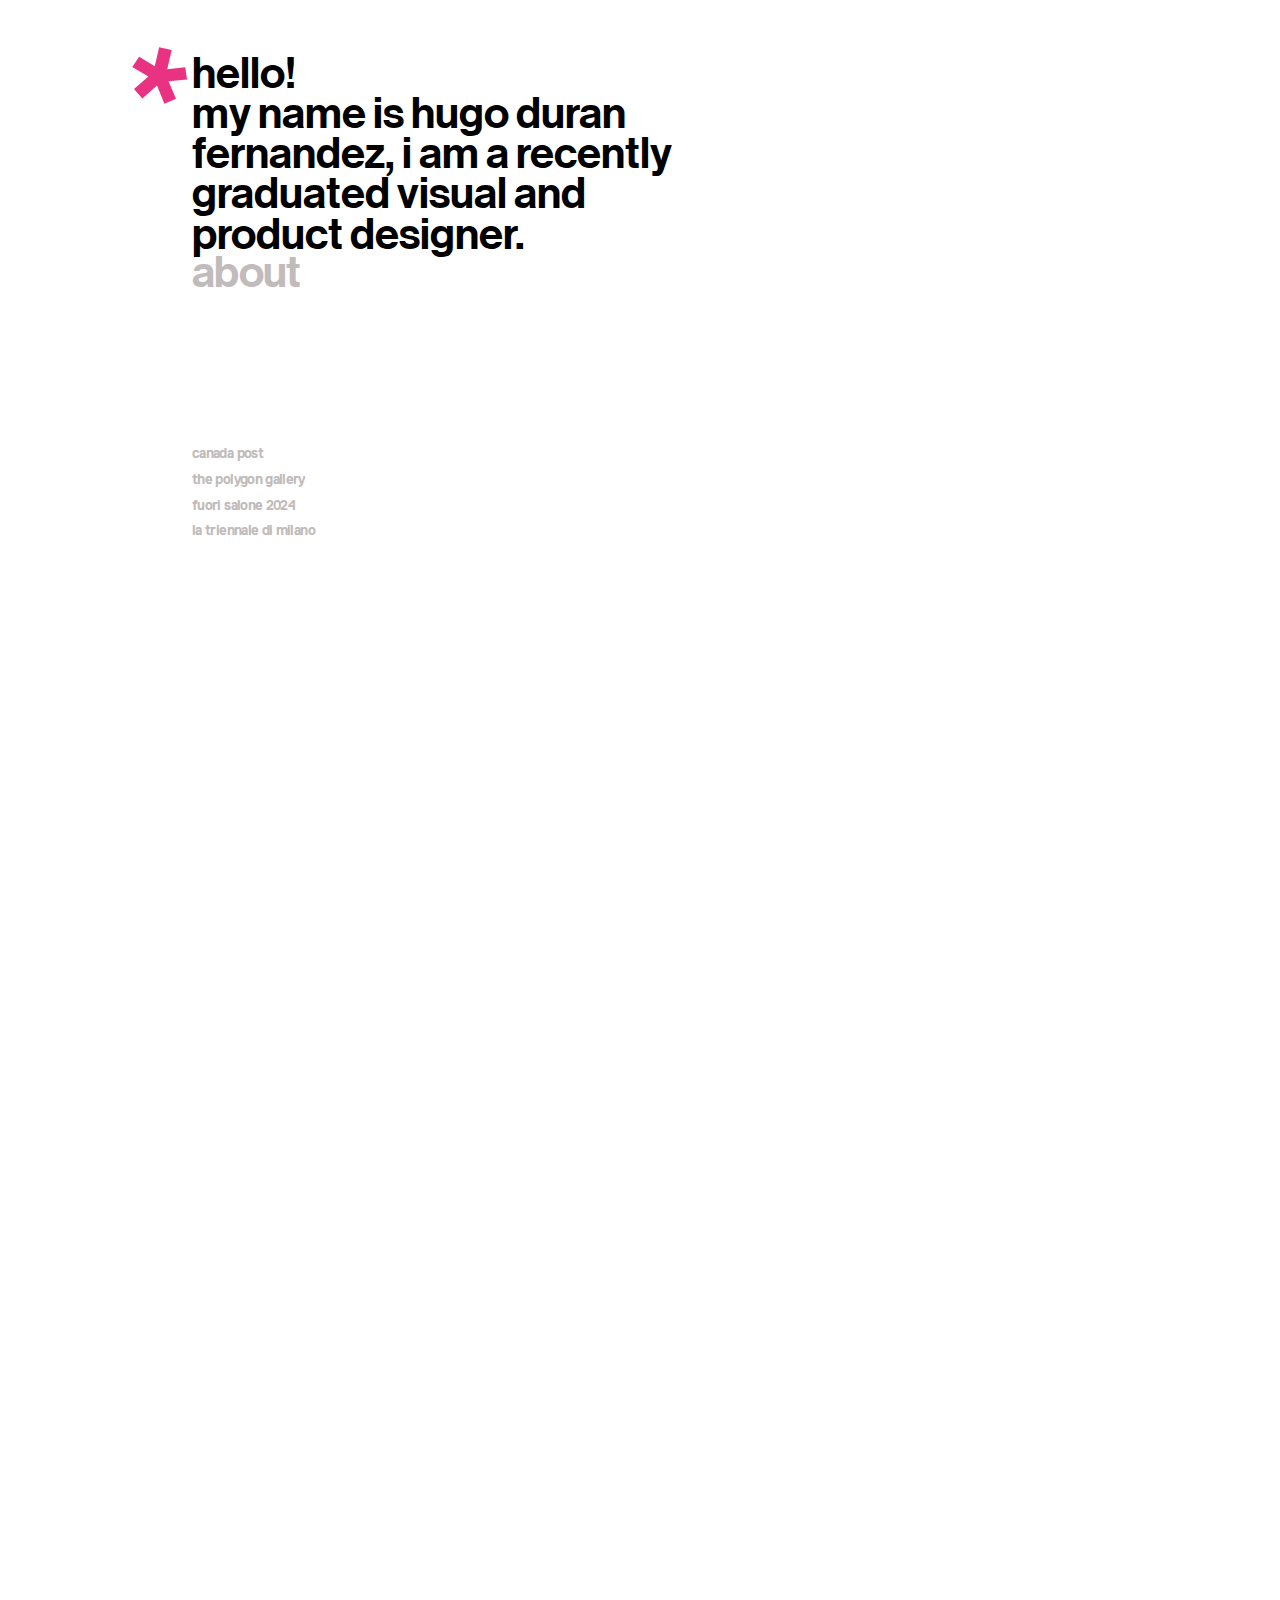
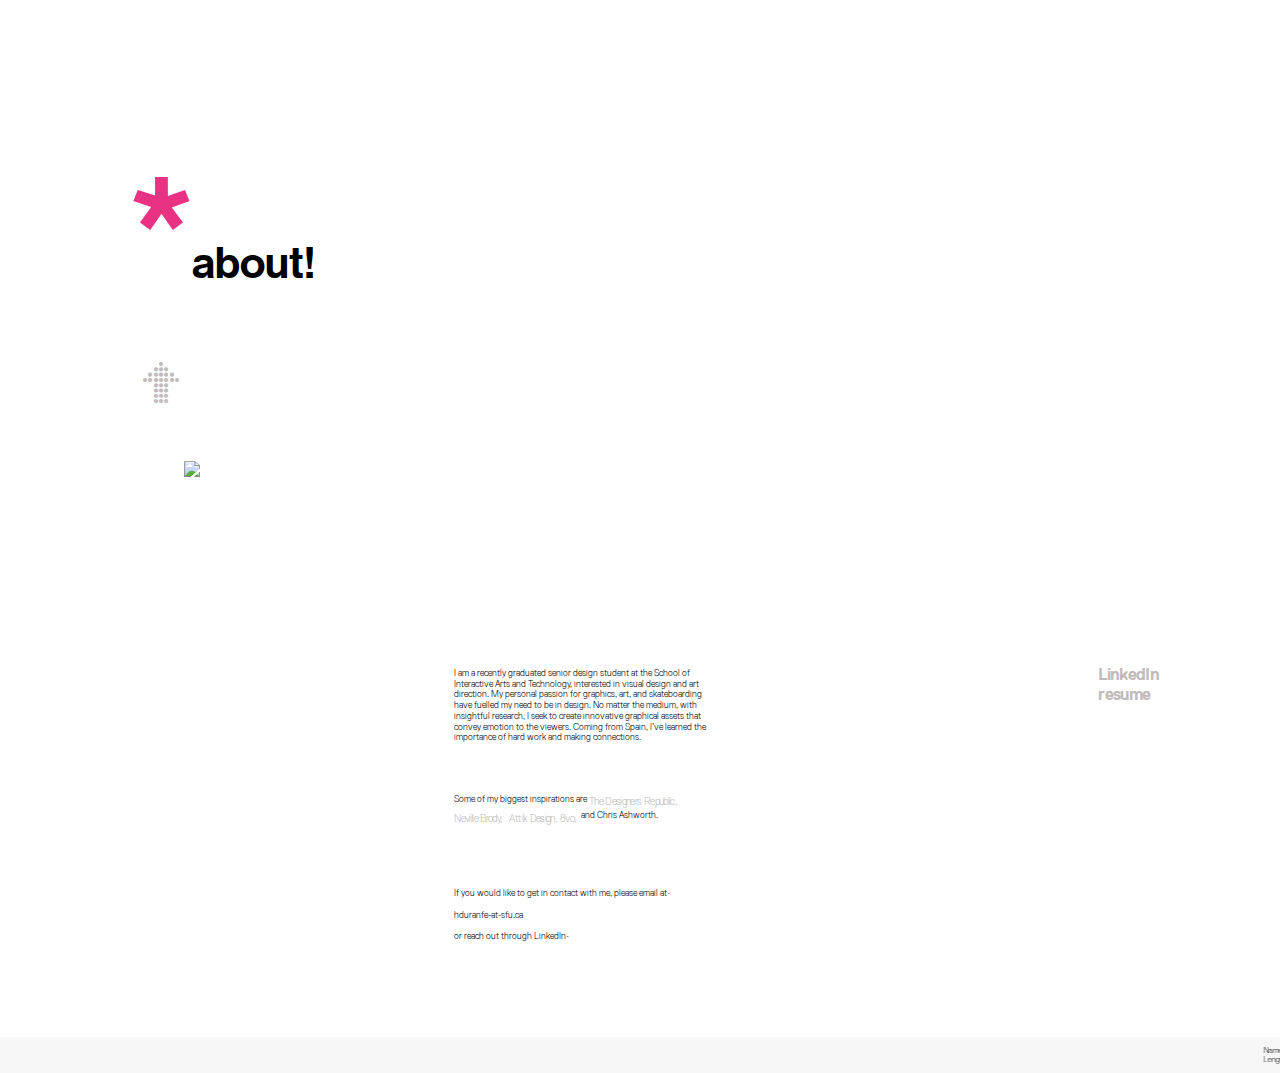
==== commit 1bb0aee2: "Update index.html" ====
--- a/index.html
+++ b/index.html
@@ -56,7 +56,7 @@
 				</a>
 
 				<a id="NB" href="nevillebrody.gif">Neville Brody,
-				<div><img id="p6" src="neville brody1.gif" /></div>
+				<div><img id="p6" src="nevillebrody1.gif" /></div>
 				</a>
 
 				<a id="vo" href="8vo.gif">8vo,
@@ -66,6 +66,8 @@
 				<a id="AD" href="attik.gif">Attik Design,
 				<div><img id="p7" src="attik1.gif" /></div>
 				</a>
+
+			<p id="and"> and Chris Ashworth.</p>
 
 
 
--- a/index.css
+++ b/index.css
@@ -184,6 +184,16 @@
   color: rgb(#f1f1f1);
 }
 
+#and{
+  font-family: Replica Light;
+  font-size:0.7vw;
+  line-height:1.2;
+  letter-spacing:normal;
+  position:absolute;
+  left:45.4vw;
+  top: 266.8vh;
+}
+
 a>div {
   display: none;
 }
